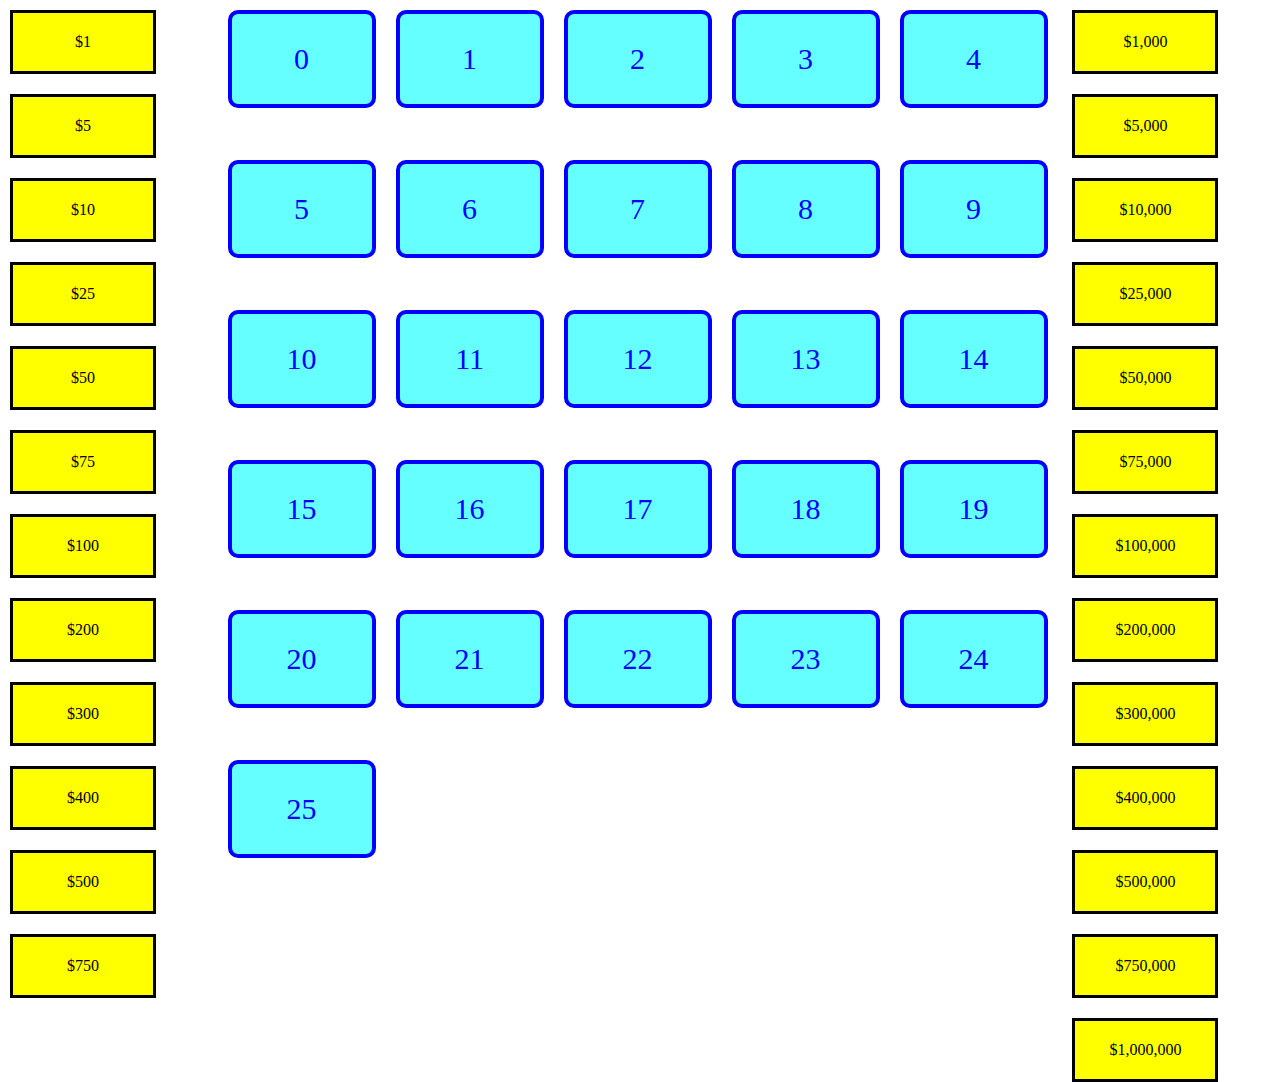
==== deal_or_no_deal.html @ 2eab0225 "boites avec js" ====
<!DOCTYPE html>
<html>

<head>
    <link rel="stylesheet" href="deal_or_no_deal.css">
    <script defer src="deal_or_no_deal.js"></script>
</head>

<body>
    <div class="left-column">
        <!-- 
         <div class="left_box box">$0.01</div>
    <div class="left_box box">$1</div>
    <div class="left_box box">$5</div>
    <div class="left_box box">$10</div>
    <div class="left_box box">$25</div>
    <div class="left_box box">$50</div>
    <div class="left_box box">$75</div>
    <div class="left_box box">$100</div>
    <div class="left_box box">$200</div>
    <div class="left_box box">$300</div>
    <div class="left_box box">$400</div>
    <div class="left_box box">$500</div>
    <div class="left_box box">$750</div>
        -->
       
    </div>
    

    <div class="middle_column">
        <!--
        <div>1</div>
        <div>2</div>
        <div>3</div>
        <div>4</div>
        <div>5</div>
        <div>6</div>
        <div>7</div>
        <div>8</div>
        <div>9</div>
        <div>10</div>
        <div>12</div>
        <div>13</div>
        <div>14</div>
        <div>15</div>
        <div>16</div>
        <div>17</div>
        <div>18</div>
        <div>19</div>
        <div>20</div>
        <div>21</div>
        <div>22</div>
        <div>23</div>
        <div>24</div>
        <div>25</div>
        <div>26</div>
        -->
        

    </div>

    <div class="right_column">
        <!--
        <div class="right_box box">$1,000</div>
    <div class="right_box box">$5,000</div>
    <div class="right_box box">$10,000</div>
    <div class="right_box box">$25,000</div>
    <div class="right_box box">$50,000</div>
    <div class="right_box box">$75,000</div>
    <div class="right_box box">$100,000</div>
    <div class="right_box box">$200,000</div>
    <div class="right_box box">$300,000</div>
    <div class="right_box box">$400,000</div>
    <div class="right_box box">$500,000</div>
    <div class="right_box box">$750,000</div>
    <div class="right_box box">$1,000,000</div>
        -->
        
    </div>
    
    
    
    
    
</body>

</html>
---- deal_or_no_deal.css ----
body {
    margin: 0;
    padding: 0;
    display: flex;
    justify-content: space-between;
    height: 100vh; /* Optional, this makes the layout take full height */
}

.box{
    background-color: yellow;
    border: 3px solid black;
    border-style: solid;
    margin:10px;
    width:100px;
    height:50px;
    text-align:center;
    display: flex;
    align-items: center;
    justify-content: center;
    
}

.middle_column{
    display:flex;
    flex-direction: row;
    flex: 0 1 66%;
    justify-content: flex-start;
    flex-wrap: wrap; /* Allows divs to wrap to the next row */
    
}

.middle_column > div{
    background-color: #66ffff;
    margin:10px;
    padding:20px;
    font-size: 30px;
    display: flex; 
    align-items: center; 
    justify-content: center;
    width: 100px;
    height: 50px;
    border: 4px solid #0000ff;
    border-radius: 10px;
    color:#0000ff

}

.left_box, .right_box { display: flex; 
    align-items: center; 
    justify-content: center;
    width: 100px;
    height: 50px;
    margin: 10px;
    padding:20px;
}

.left-column, .right_column { display: flex;
         flex-direction: column;
          flex: 1 1 16.5%;
           justify-content: flex-start; }

.wrapper_malette{
    width: 70px;
    height: 10px;
    background-color: #ccffff;
    border: 1px solid black;
    display: flex; 
    align-items: center; 
    justify-content: center;
}
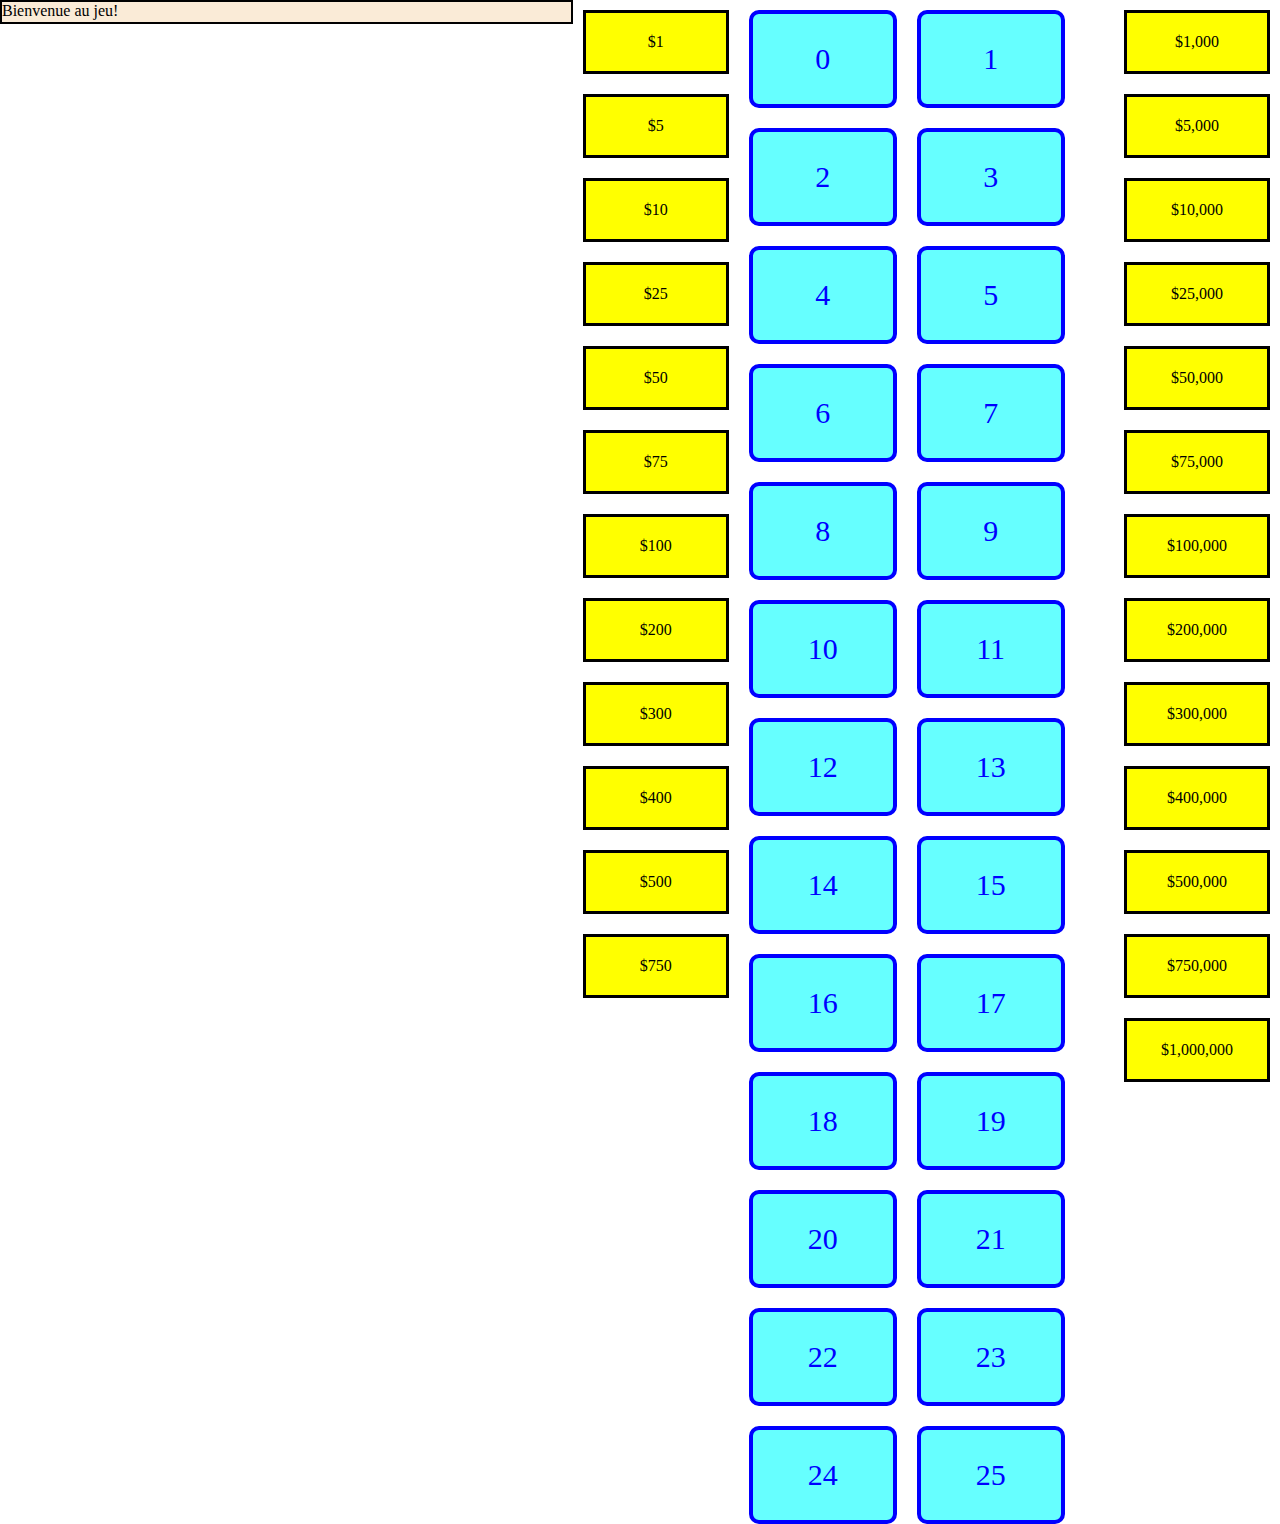
==== commit 046dbb3e: "message jeu" ====
--- a/deal_or_no_deal.html
+++ b/deal_or_no_deal.html
@@ -7,80 +7,22 @@
 </head>
 
 <body>
-    <div class="left-column">
-        <!-- 
-         <div class="left_box box">$0.01</div>
-    <div class="left_box box">$1</div>
-    <div class="left_box box">$5</div>
-    <div class="left_box box">$10</div>
-    <div class="left_box box">$25</div>
-    <div class="left_box box">$50</div>
-    <div class="left_box box">$75</div>
-    <div class="left_box box">$100</div>
-    <div class="left_box box">$200</div>
-    <div class="left_box box">$300</div>
-    <div class="left_box box">$400</div>
-    <div class="left_box box">$500</div>
-    <div class="left_box box">$750</div>
-        -->
-       
-    </div>
-    
 
-    <div class="middle_column">
-        <!--
-        <div>1</div>
-        <div>2</div>
-        <div>3</div>
-        <div>4</div>
-        <div>5</div>
-        <div>6</div>
-        <div>7</div>
-        <div>8</div>
-        <div>9</div>
-        <div>10</div>
-        <div>12</div>
-        <div>13</div>
-        <div>14</div>
-        <div>15</div>
-        <div>16</div>
-        <div>17</div>
-        <div>18</div>
-        <div>19</div>
-        <div>20</div>
-        <div>21</div>
-        <div>22</div>
-        <div>23</div>
-        <div>24</div>
-        <div>25</div>
-        <div>26</div>
-        -->
-        
-
+    <div id="message">
+        Bienvenue au jeu!
     </div>
 
-    <div class="right_column">
-        <!--
-        <div class="right_box box">$1,000</div>
-    <div class="right_box box">$5,000</div>
-    <div class="right_box box">$10,000</div>
-    <div class="right_box box">$25,000</div>
-    <div class="right_box box">$50,000</div>
-    <div class="right_box box">$75,000</div>
-    <div class="right_box box">$100,000</div>
-    <div class="right_box box">$200,000</div>
-    <div class="right_box box">$300,000</div>
-    <div class="right_box box">$400,000</div>
-    <div class="right_box box">$500,000</div>
-    <div class="right_box box">$750,000</div>
-    <div class="right_box box">$1,000,000</div>
-        -->
+    
+        <div class="left-column">
+        </div>
         
-    </div>
     
+        <div class="middle_column">
+        </div>
     
-    
-    
+        <div class="right_column">
+        </div>
+
     
 </body>
 
--- a/deal_or_no_deal.css
+++ b/deal_or_no_deal.css
@@ -67,4 +67,11 @@
     display: flex; 
     align-items: center; 
     justify-content: center;
+}
+
+#message{
+    border: 2px solid black;
+    background-color: antiquewhite;
+    height: 20px;
+    width:100%;
 }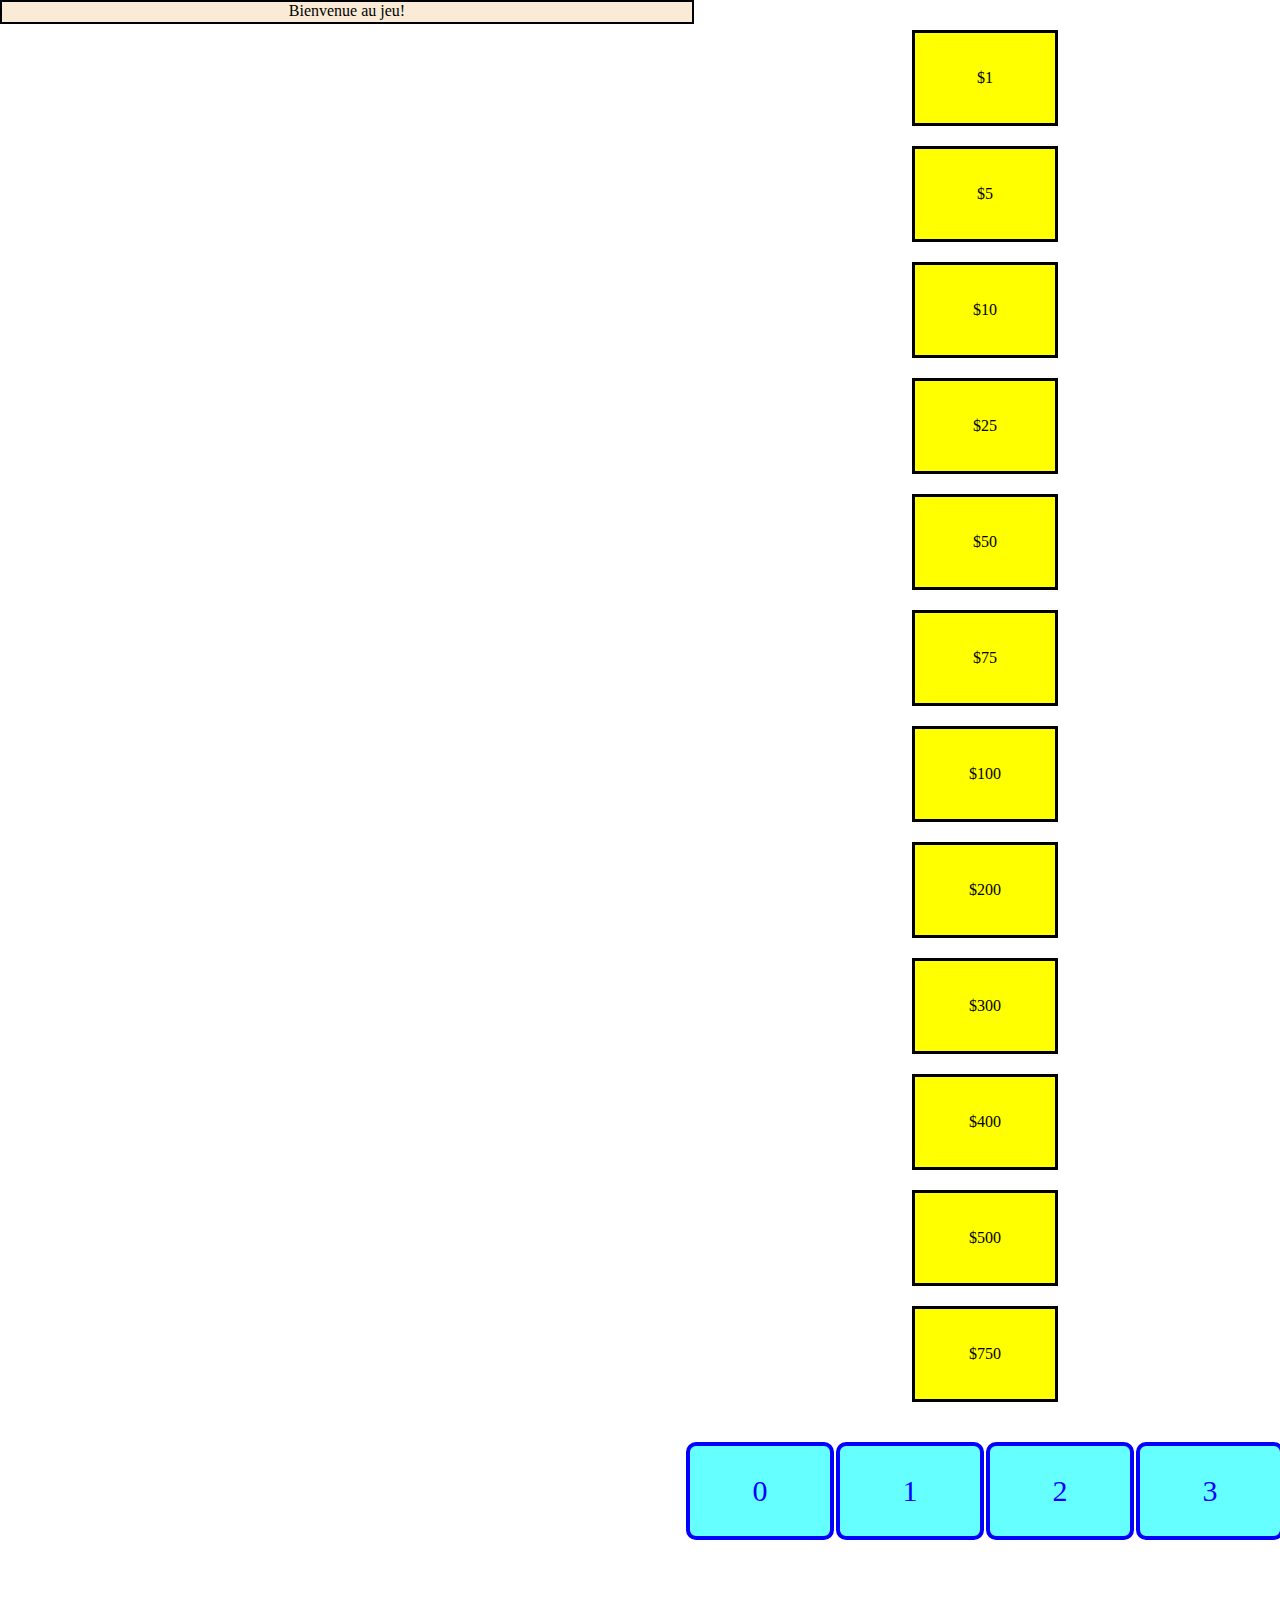
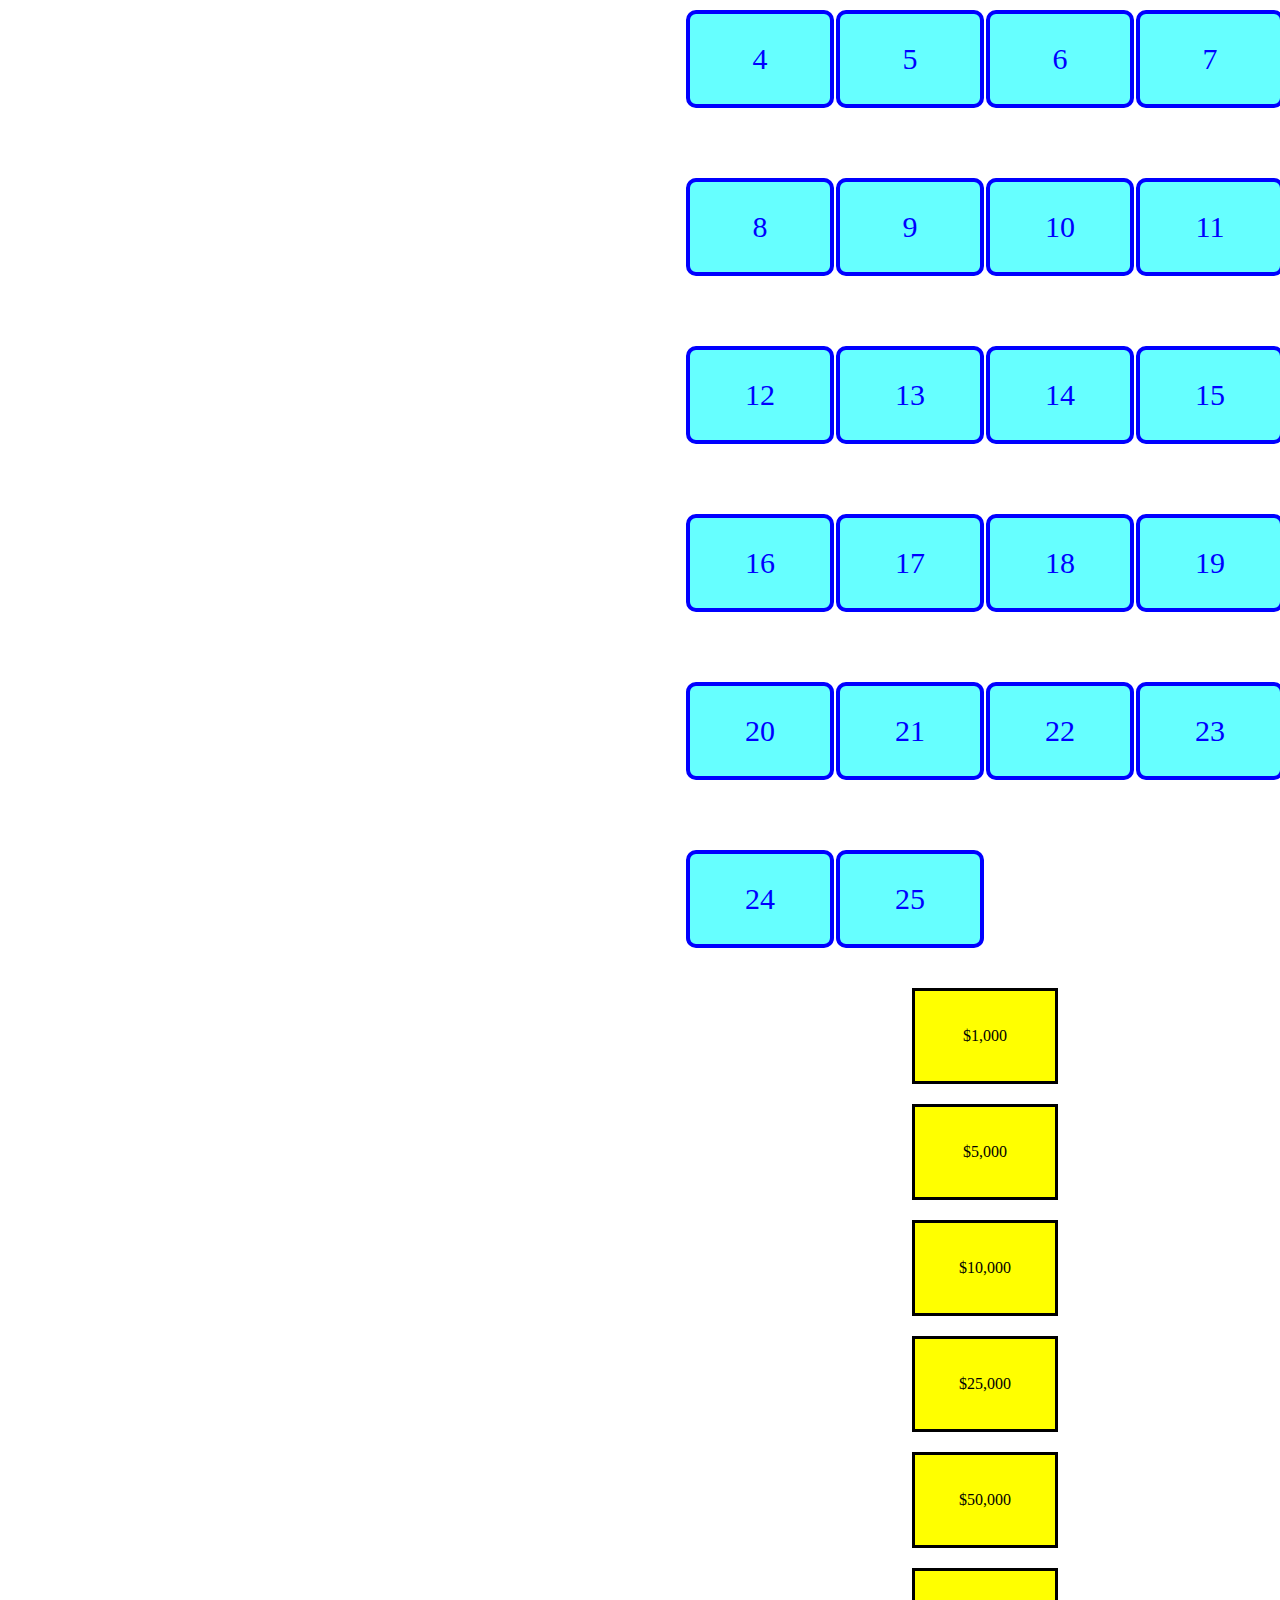
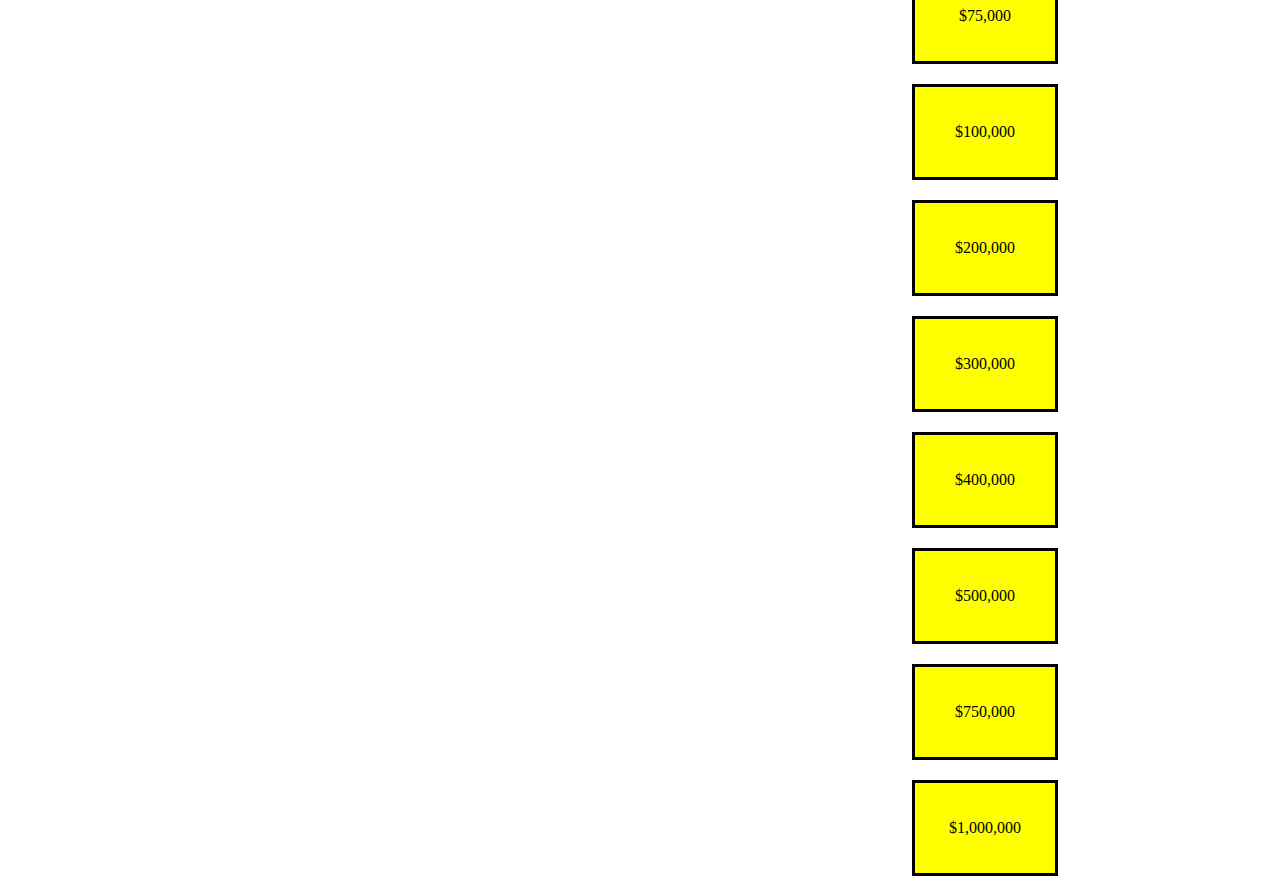
==== commit 06cbe2f5: "message bienvenue et middle column" ====
--- a/deal_or_no_deal.html
+++ b/deal_or_no_deal.html
@@ -8,11 +8,14 @@
 
 <body>
 
-    <div id="message">
-        Bienvenue au jeu!
+    <div id="top-section">
+        <div id="message">
+            Bienvenue au jeu!
+        </div>
     </div>
-
     
+    <div id="bottom-section">
+        
         <div class="left-column">
         </div>
         
@@ -22,6 +25,9 @@
     
         <div class="right_column">
         </div>
+    </div>
+    
+       
 
     
 </body>
--- a/deal_or_no_deal.css
+++ b/deal_or_no_deal.css
@@ -20,14 +20,15 @@
     
 }
 
-.middle_column{
-    display:flex;
-    flex-direction: row;
-    flex: 0 1 66%;
-    justify-content: flex-start;
-    flex-wrap: wrap; /* Allows divs to wrap to the next row */
-    
-}
+.middle_column {
+    display: grid;
+    grid-template-columns: repeat(auto-fit, minmax(100px, 1fr)); /* Multiple boxes in one row */
+    gap: 50px; /* Space between the boxes */
+    justify-items: center; /* Center the boxes in the grid */
+    padding: 10px;
+    max-width: 600px; /* Ensures middle column doesn't get too wide */
+   }
+   
 
 .middle_column > div{
     background-color: #66ffff;
@@ -54,10 +55,14 @@
     padding:20px;
 }
 
-.left-column, .right_column { display: flex;
-         flex-direction: column;
-          flex: 1 1 16.5%;
-           justify-content: flex-start; }
+.left-column, .right_column {
+    display:flex;
+    flex-direction: column;
+    align-items: center;
+    flex: 1%;
+    padding:10px;
+}
+
 
 .wrapper_malette{
     width: 70px;
@@ -74,4 +79,18 @@
     background-color: antiquewhite;
     height: 20px;
     width:100%;
+}
+
+#top-section{
+    width:100%;
+    text-align: center;
+    margin-bottom: 20px;
+}
+
+#bottom-section{
+    display: flex;
+    flex-direction: column;
+    flex: 1;
+    align-items: center;
+    padding:10px;
 }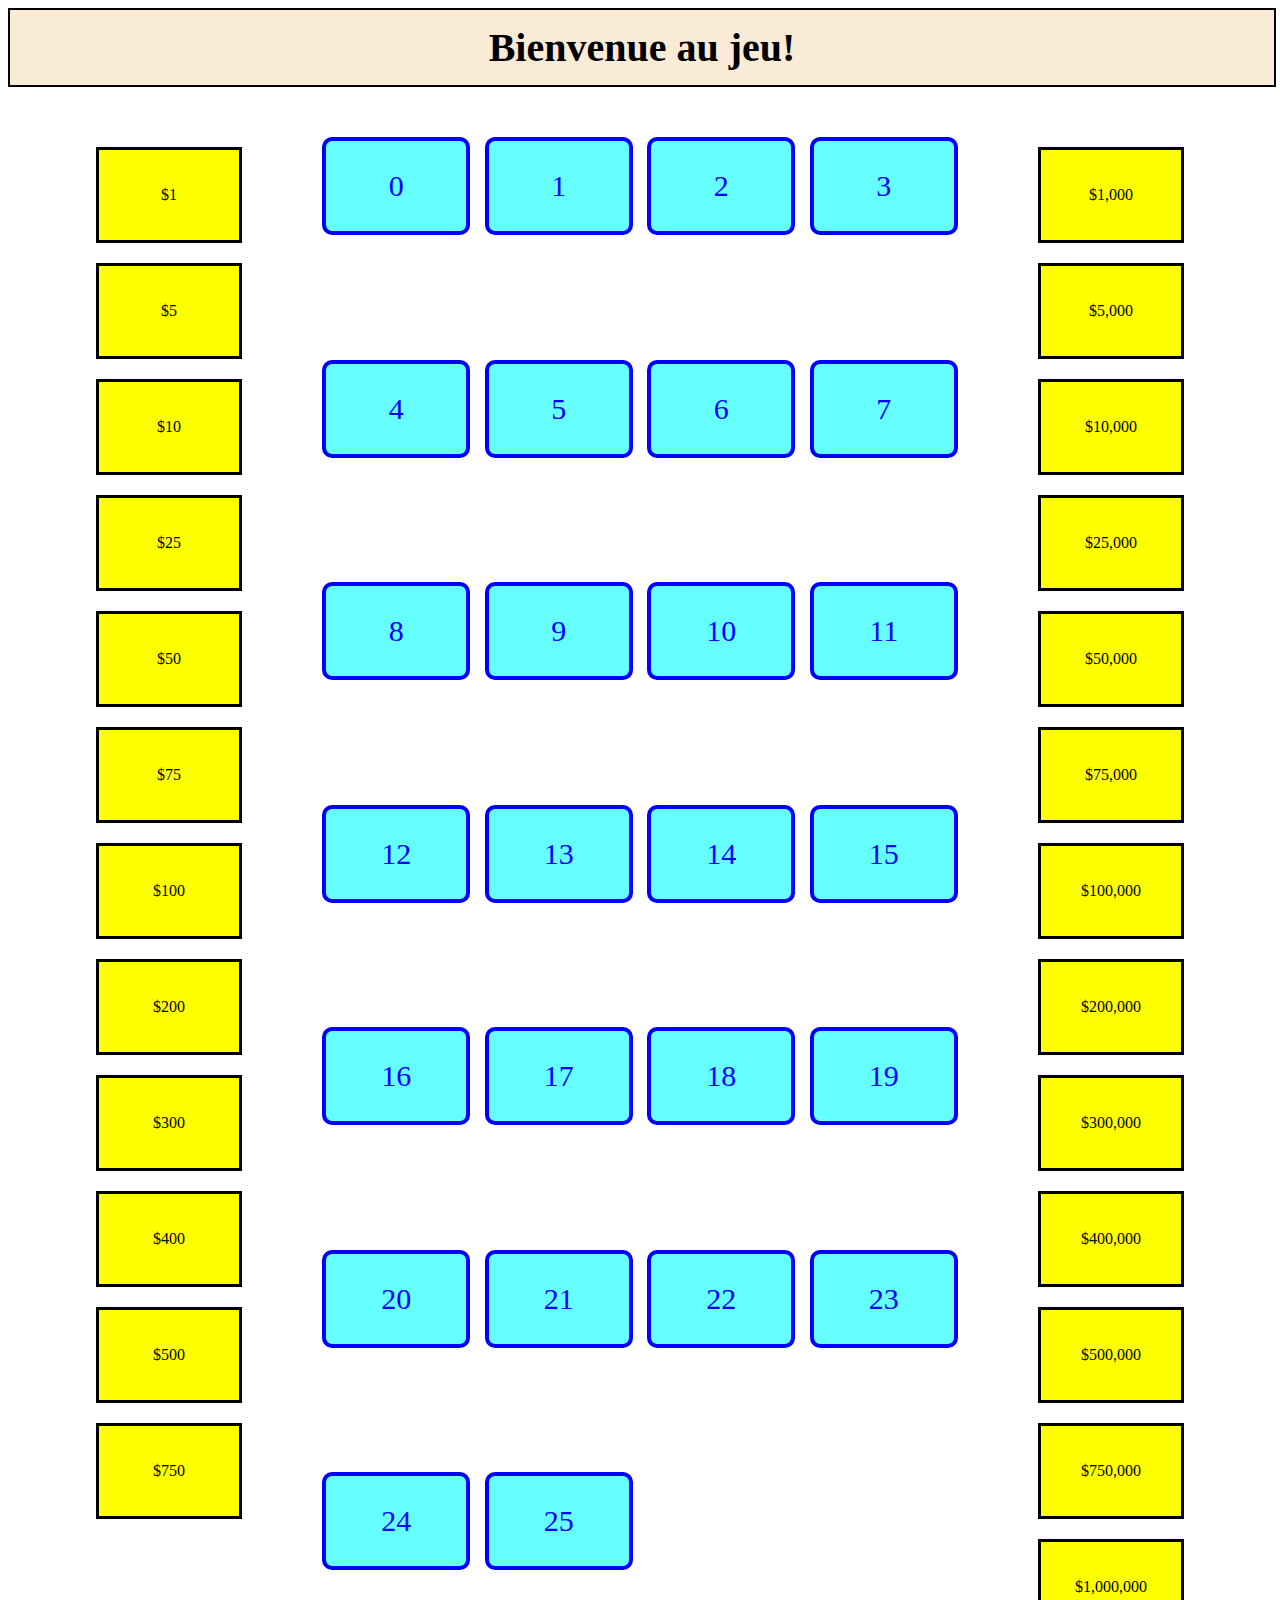
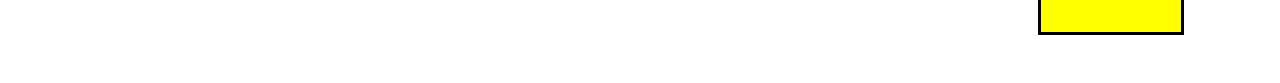
==== commit cf062a4c: "code final style" ====
--- a/deal_or_no_deal.html
+++ b/deal_or_no_deal.html
@@ -12,10 +12,13 @@
         <div id="message">
             Bienvenue au jeu!
         </div>
+        <div id="explication">
+            
+        </div>
     </div>
     
     <div id="bottom-section">
-        
+
         <div class="left-column">
         </div>
         
--- a/deal_or_no_deal.css
+++ b/deal_or_no_deal.css
@@ -1,11 +1,3 @@
-body {
-    margin: 0;
-    padding: 0;
-    display: flex;
-    justify-content: space-between;
-    height: 100vh; /* Optional, this makes the layout take full height */
-}
-
 .box{
     background-color: yellow;
     border: 3px solid black;
@@ -32,7 +24,6 @@
 
 .middle_column > div{
     background-color: #66ffff;
-    margin:10px;
     padding:20px;
     font-size: 30px;
     display: flex; 
@@ -77,8 +68,13 @@
 #message{
     border: 2px solid black;
     background-color: antiquewhite;
-    height: 20px;
+    height: 75px;
     width:100%;
+    display:flex;
+    align-items: center;
+    justify-content: center;
+    font-size: 40px;
+    font-weight: bold;
 }
 
 #top-section{
@@ -89,8 +85,8 @@
 
 #bottom-section{
     display: flex;
-    flex-direction: column;
-    flex: 1;
-    align-items: center;
-    padding:10px;
+    justify-content: space-around;
+    width:100%;
+    margin:0 auto;
+    padding:20px 0;
 }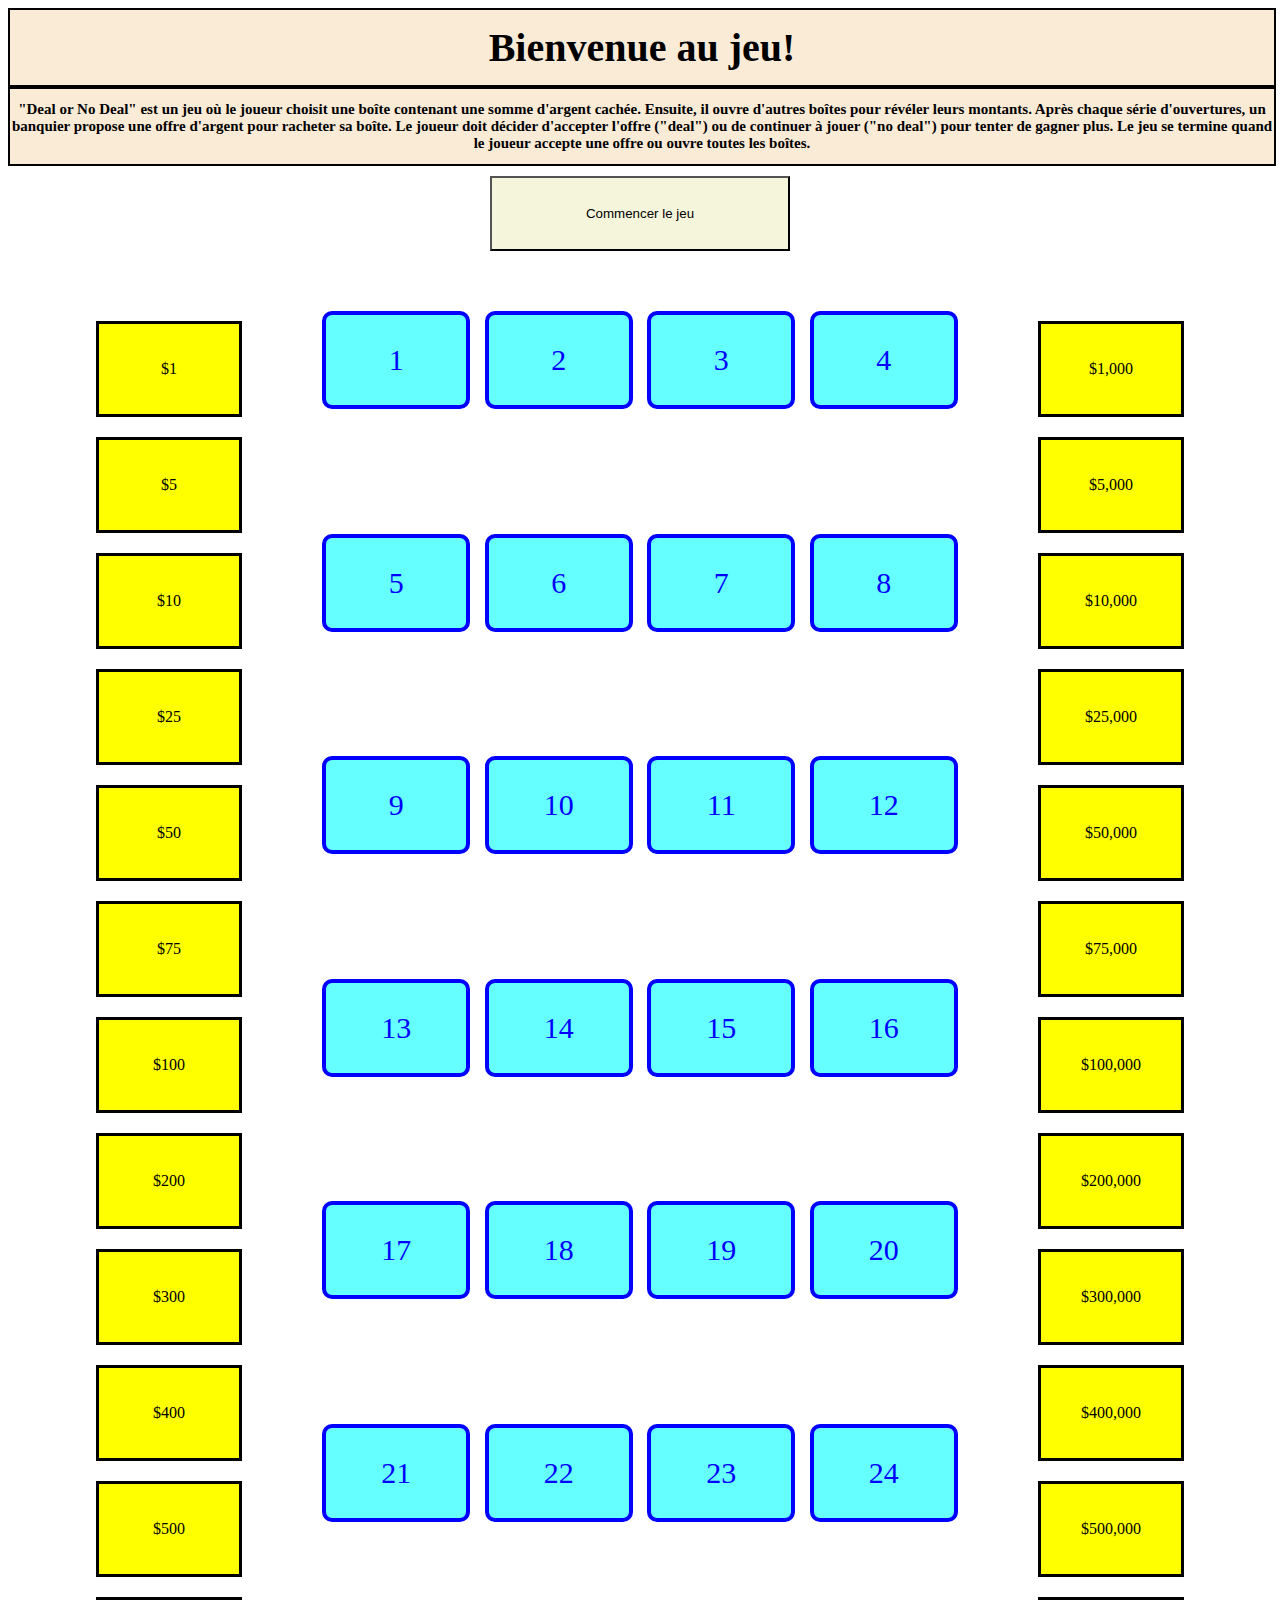
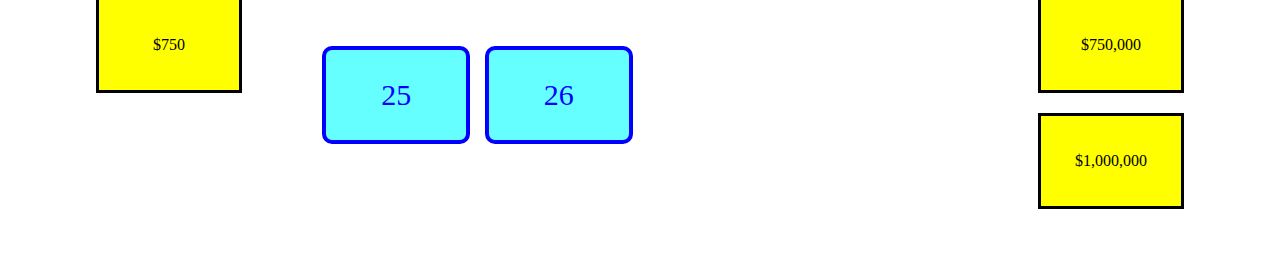
==== commit 6735015f: "boutton jeu" ====
--- a/deal_or_no_deal.html
+++ b/deal_or_no_deal.html
@@ -13,8 +13,11 @@
             Bienvenue au jeu!
         </div>
         <div id="explication">
-            
+            "Deal or No Deal" est un jeu où le joueur choisit une boîte contenant une somme d'argent cachée. Ensuite, il ouvre d'autres boîtes pour révéler leurs montants. Après chaque série d'ouvertures, un banquier propose une offre d'argent pour racheter sa boîte. Le joueur doit décider d'accepter l'offre ("deal") ou de continuer à jouer ("no deal") pour tenter de gagner plus. Le jeu se termine quand le joueur accepte une offre ou ouvre toutes les boîtes.
         </div>
+        <button id="boutton_jeu" onclick="boutton_jeu()">
+            Commencer le jeu
+        </button>
     </div>
     
     <div id="bottom-section">
--- a/deal_or_no_deal.css
+++ b/deal_or_no_deal.css
@@ -77,6 +77,25 @@
     font-weight: bold;
 }
 
+#explication{
+    border: 2px solid black;
+    background-color: antiquewhite;
+    height: 75px;
+    width:100%;
+    display:flex;
+    align-items: center;
+    justify-content: center;
+    font-size: 15px;
+    font-weight: bold;
+}
+
+#boutton_jeu{
+    margin:10px;
+    width:300px;
+    height:75px;
+    background-color:beige;
+}
+
 #top-section{
     width:100%;
     text-align: center;
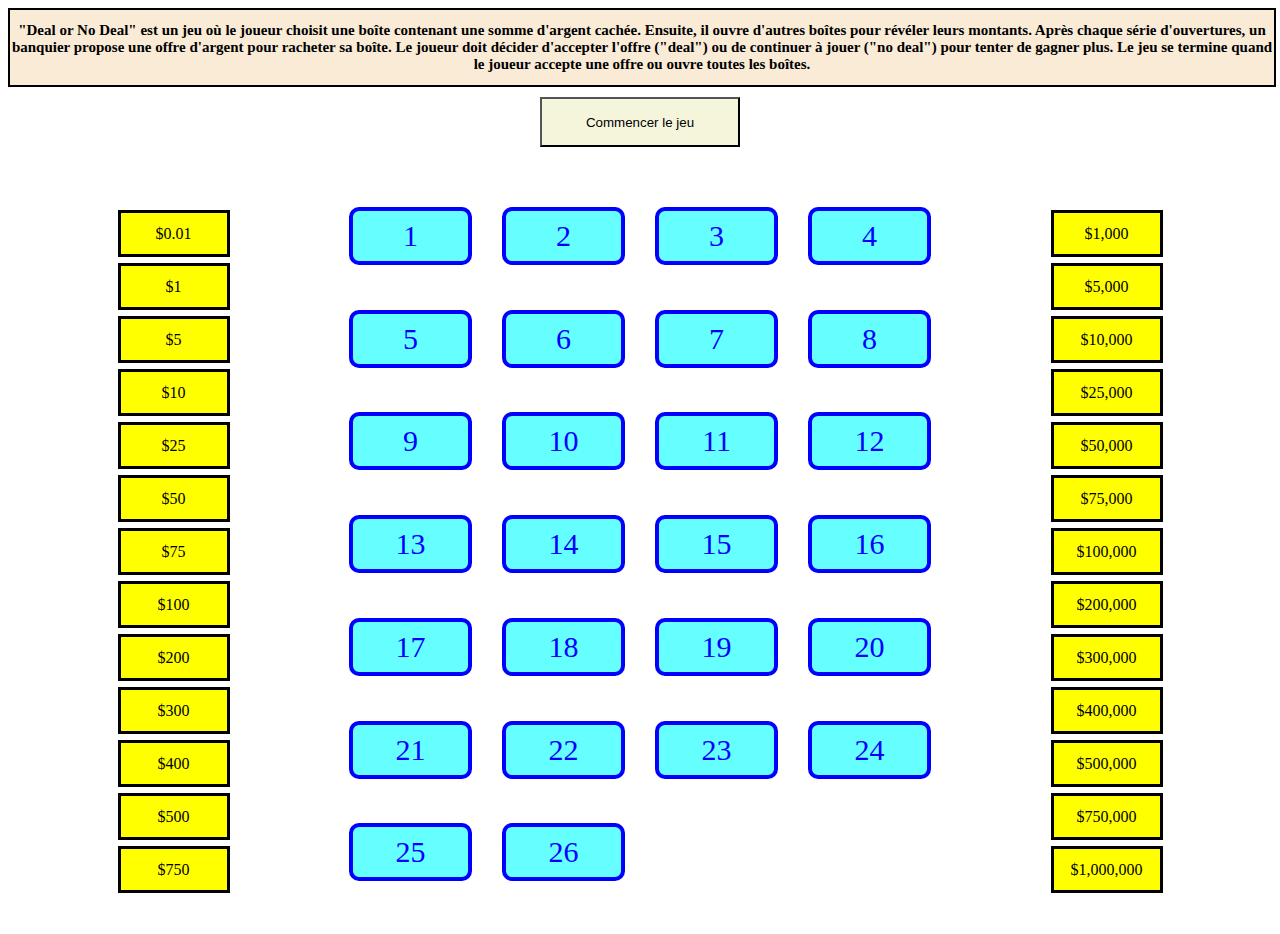
==== commit 385c6f48: "ui boxes reduits" ====
--- a/deal_or_no_deal.html
+++ b/deal_or_no_deal.html
@@ -9,13 +9,13 @@
 <body>
 
     <div id="top-section">
-        <div id="message">
+        <!--<div id="message">
             Bienvenue au jeu!
-        </div>
+        </div>-->
         <div id="explication">
             "Deal or No Deal" est un jeu où le joueur choisit une boîte contenant une somme d'argent cachée. Ensuite, il ouvre d'autres boîtes pour révéler leurs montants. Après chaque série d'ouvertures, un banquier propose une offre d'argent pour racheter sa boîte. Le joueur doit décider d'accepter l'offre ("deal") ou de continuer à jouer ("no deal") pour tenter de gagner plus. Le jeu se termine quand le joueur accepte une offre ou ouvre toutes les boîtes.
         </div>
-        <button id="boutton_jeu" onclick="boutton_jeu()">
+        <button id="boutton_jeu" onclick="boutton_jeu(); driver();">
             Commencer le jeu
         </button>
     </div>
--- a/deal_or_no_deal.css
+++ b/deal_or_no_deal.css
@@ -15,7 +15,7 @@
 .middle_column {
     display: grid;
     grid-template-columns: repeat(auto-fit, minmax(100px, 1fr)); /* Multiple boxes in one row */
-    gap: 50px; /* Space between the boxes */
+    gap: 30px; /* Space between the boxes */
     justify-items: center; /* Center the boxes in the grid */
     padding: 10px;
     max-width: 600px; /* Ensures middle column doesn't get too wide */
@@ -25,12 +25,13 @@
 .middle_column > div{
     background-color: #66ffff;
     padding:20px;
+    margin:0px;
     font-size: 30px;
     display: flex; 
     align-items: center; 
     justify-content: center;
-    width: 100px;
-    height: 50px;
+    width: 75px;
+    height: 10px;
     border: 4px solid #0000ff;
     border-radius: 10px;
     color:#0000ff
@@ -40,10 +41,10 @@
 .left_box, .right_box { display: flex; 
     align-items: center; 
     justify-content: center;
-    width: 100px;
-    height: 50px;
-    margin: 10px;
-    padding:20px;
+    width: 80px;
+    height: 15px;
+    margin: 3px;
+    padding:13px;
 }
 
 .left-column, .right_column {
@@ -91,8 +92,8 @@
 
 #boutton_jeu{
     margin:10px;
-    width:300px;
-    height:75px;
+    width:200px;
+    height:50px;
     background-color:beige;
 }
 
@@ -108,4 +109,47 @@
     width:100%;
     margin:0 auto;
     padding:20px 0;
+}
+
+#message_2 {
+    border: 2px solid black;
+    background-color: antiquewhite;
+    height: 150px;
+    width:100%;
+    display:flex;
+    align-items: center;
+    justify-content: center;
+    font-size: 15px;
+    font-weight: bold;
+    gap:20px;
+}
+
+
+#malette_top {
+    background-color: #66ffff;
+    padding:20px;
+    font-size: 30px;
+    display: flex; 
+    align-items: center; 
+    justify-content: center;
+    width: 100px;
+    height: 50px;
+    border: 4px solid #0000ff;
+    border-radius: 10px;
+    color:#0000ff
+}
+
+#boutton_continue {
+    background-color: lightgray;
+    padding:15px;
+    font-size: 15px;
+    display: flex; 
+    align-items: center; 
+    justify-content: center;
+    width: 150px;
+    height: 30px;
+    border: 4px solid grey;
+    border-radius: 10px;
+    color:black;
+    gap: 10px;
 }